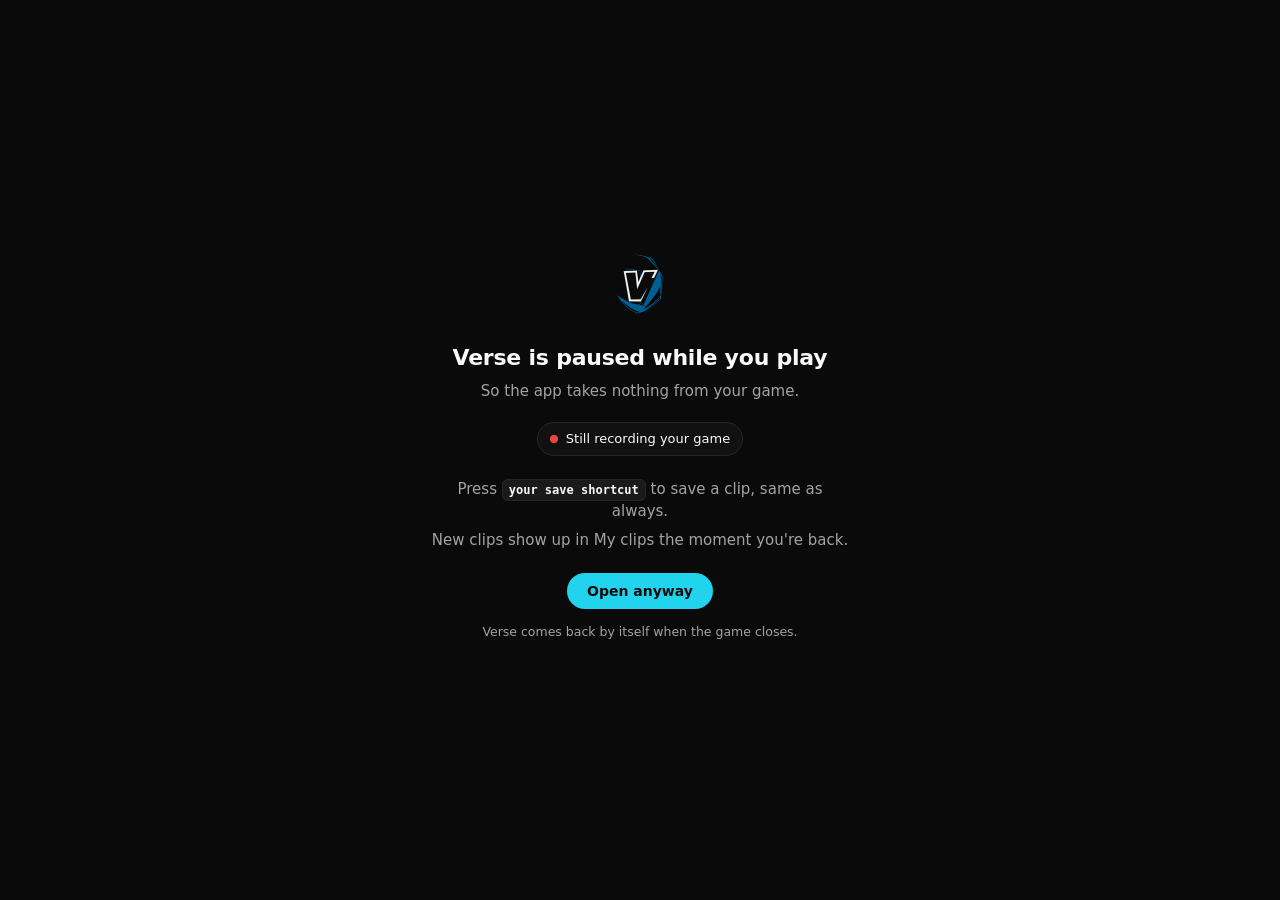
==== ui/paused.html @ d03d49d3 "Release 1.4.0: Verse pauses itself while you play Co-Authored-By: Claude Opus 5.5 <noreply@anthropic" ====
<!doctype html>
<html lang="en">
<head>
<meta charset="utf-8">
<meta name="viewport" content="width=device-width, initial-scale=1">
<title>Verse Platform</title>
<style>
  /* Shown while a game is on. Deliberately still: no animation, no timers, nothing checking in,
     so the window costs the game nothing. */
  :root { color-scheme: dark; }
  html, body { margin: 0; height: 100%; }
  body {
    background: #0a0a0a; color: #fafafa;
    font: 400 15px/1.5 ui-sans-serif, system-ui, "Segoe UI", Roboto, sans-serif;
    display: grid; place-items: center; user-select: none;
  }
  .card { text-align: center; max-width: 420px; padding: 24px; }
  .logo { width: 64px; height: 64px; opacity: .95; }
  h1 { font-size: 22px; margin: 18px 0 6px; letter-spacing: -.01em; }
  p { margin: 0 0 6px; color: #a3a3a3; }
  .rec { display: inline-flex; align-items: center; gap: 8px; margin: 14px 0 22px; padding: 6px 12px;
         border: 1px solid #262626; border-radius: 9999px; background: #111; color: #fafafa; font-size: 13px; }
  .rec i { width: 8px; height: 8px; border-radius: 50%; background: #ef4444; }
  kbd { font: 600 12px/1 ui-monospace, Consolas, monospace; background: #1a1a1a; border: 1px solid #262626;
        border-radius: 6px; padding: 3px 6px; color: #fafafa; }
  button { font: 600 14px/1 ui-sans-serif, system-ui, "Segoe UI", Roboto, sans-serif; color: #0a0a0a; background: #22d3ee; border: 0; border-radius: 9999px;
           padding: 11px 20px; cursor: pointer; }
  button:hover { background: #06b6d4; }
  button:focus-visible { outline: 2px solid #22d3ee; outline-offset: 3px; }
  .small { font-size: 12.5px; margin-top: 14px; }
</style>
</head>
<body>
<main class="card">
  <img class="logo" src="logo.png" alt="Verse Platform">
  <h1>Verse is paused while you play</h1>
  <p>So the app takes nothing from your game.</p>
  <div class="rec"><i></i><span id="what">Still recording your game</span></div>
  <p id="keys">Press <kbd id="hk">your save shortcut</kbd> to save a clip, same as always.</p>
  <p style="margin-bottom:22px">New clips show up in My clips the moment you're back.</p>
  <button id="open" type="button">Open anyway</button>
  <p class="small">Verse comes back by itself when the game closes.</p>
</main>
<script>
  function ready() {
    var api = window.pywebview && window.pywebview.api;
    if (!api) return;
    document.getElementById("open").onclick = function () {
      this.disabled = true;
      this.textContent = "Opening...";
      api.open_anyway();
    };
    api.pause_info().then(function (r) {
      if (!r) return;
      document.getElementById("what").textContent = "Still recording " + r.game;
      document.getElementById("hk").textContent = r.hotkey;
    }).catch(function () {});
  }
  if (window.pywebview && window.pywebview.api) ready();
  else window.addEventListener("pywebviewready", ready, { once: true });
</script>
</body>
</html>
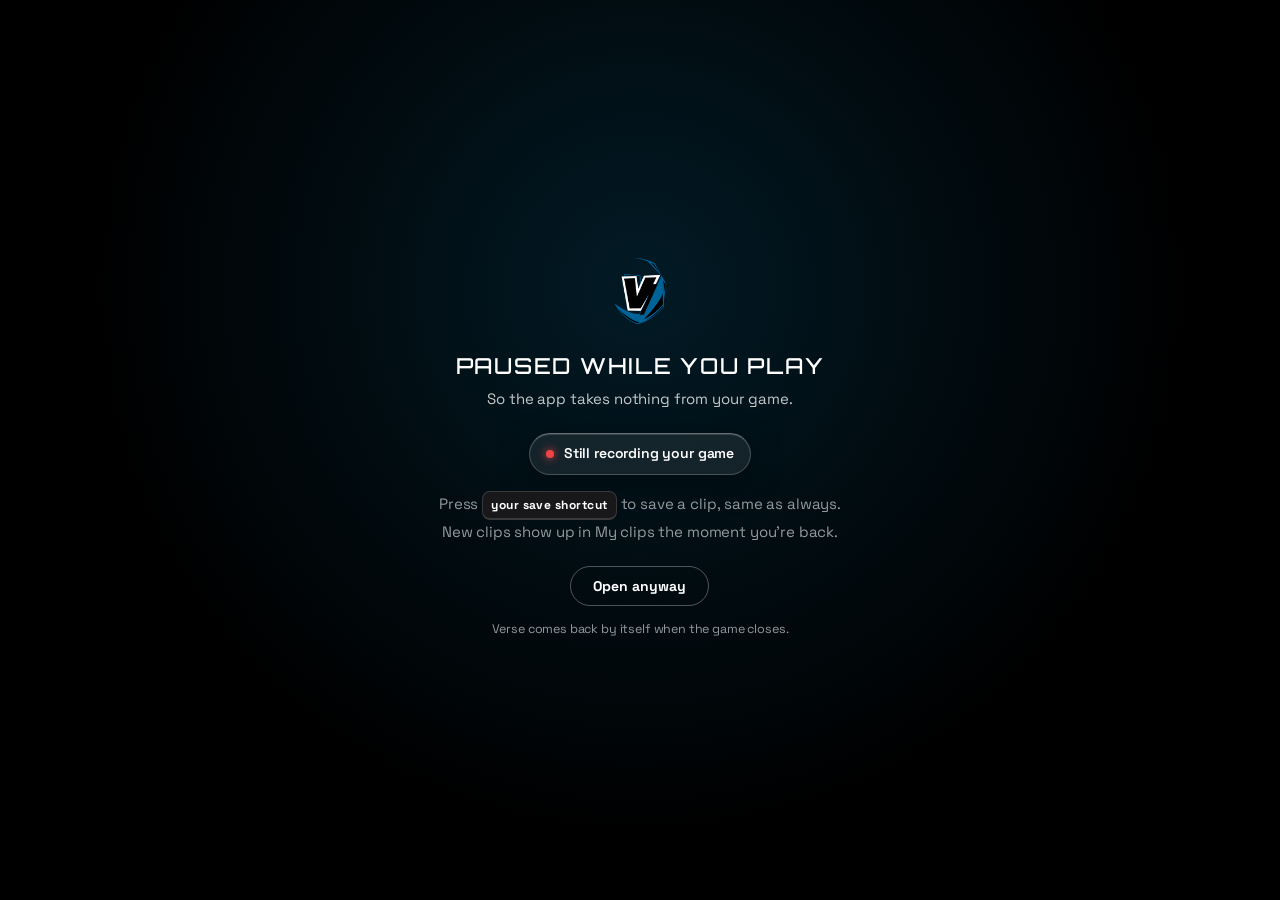
==== commit 110f9302: "New look for the desktop app (held for 1.5.0) Verse blue, Orbitron + Space Grotesk, glass pop-ups, g" ====
--- a/ui/paused.html
+++ b/ui/paused.html
@@ -7,35 +7,42 @@
 <style>
   /* Shown while a game is on. Deliberately still: no animation, no timers, nothing checking in,
      so the window costs the game nothing. */
+  @font-face { font-family: "Space Grotesk"; src: url("fonts/SpaceGrotesk.ttf") format("truetype"); font-weight: 300 700; }
+  @font-face { font-family: "Orbitron"; src: url("fonts/Orbitron.ttf") format("truetype"); font-weight: 400 900; }
   :root { color-scheme: dark; }
   html, body { margin: 0; height: 100%; }
   body {
-    background: #0a0a0a; color: #fafafa;
-    font: 400 15px/1.5 ui-sans-serif, system-ui, "Segoe UI", Roboto, sans-serif;
+    background: radial-gradient(circle at 50% 32%, rgba(13, 162, 231, .16), #000 62%) #000; color: #fff;
+    font: 400 15px/1.5 "Space Grotesk", "Segoe UI", system-ui, sans-serif; letter-spacing: -.01em;
     display: grid; place-items: center; user-select: none;
   }
-  .card { text-align: center; max-width: 420px; padding: 24px; }
-  .logo { width: 64px; height: 64px; opacity: .95; }
-  h1 { font-size: 22px; margin: 18px 0 6px; letter-spacing: -.01em; }
-  p { margin: 0 0 6px; color: #a3a3a3; }
-  .rec { display: inline-flex; align-items: center; gap: 8px; margin: 14px 0 22px; padding: 6px 12px;
-         border: 1px solid #262626; border-radius: 9999px; background: #111; color: #fafafa; font-size: 13px; }
-  .rec i { width: 8px; height: 8px; border-radius: 50%; background: #ef4444; }
-  kbd { font: 600 12px/1 ui-monospace, Consolas, monospace; background: #1a1a1a; border: 1px solid #262626;
-        border-radius: 6px; padding: 3px 6px; color: #fafafa; }
-  button { font: 600 14px/1 ui-sans-serif, system-ui, "Segoe UI", Roboto, sans-serif; color: #0a0a0a; background: #22d3ee; border: 0; border-radius: 9999px;
-           padding: 11px 20px; cursor: pointer; }
-  button:hover { background: #06b6d4; }
-  button:focus-visible { outline: 2px solid #22d3ee; outline-offset: 3px; }
+  .card { text-align: center; max-width: 440px; padding: 24px; }
+  .logo { width: 72px; height: 72px; }
+  h1 { font: 500 22px/1.3 "Orbitron", sans-serif; letter-spacing: .08em; text-transform: uppercase; margin: 18px 0 8px; }
+  p { margin: 0 0 6px; color: rgba(240, 240, 240, .62); }
+  .lead { color: rgba(240, 240, 240, .82); }
+  .rec { display: inline-flex; align-items: center; gap: 10px; margin: 16px 0 18px; height: 40px; padding: 0 16px;
+         border: 1px solid rgba(255, 255, 255, .22); border-top-color: rgba(255, 255, 255, .34); border-radius: 9999px;
+         background: rgba(255, 255, 255, .08); color: #fff; font-size: 14px; font-weight: 600;
+         box-shadow: inset 0 1px 0 rgba(255, 255, 255, .14), 0 8px 32px rgba(0, 0, 0, .35); }
+  .rec img { width: 20px; height: 20px; border-radius: 5px; }
+  .rec img[hidden] { display: none; }
+  .rec i { width: 8px; height: 8px; border-radius: 50%; background: #ef4444; box-shadow: 0 0 8px #ef4444; }
+  kbd { font: 700 12px/1 "Space Grotesk", sans-serif; letter-spacing: .04em; background: #18181b; border: 1px solid rgba(255, 255, 255, .14);
+        border-bottom-width: 2px; border-radius: 8px; padding: 5px 8px; color: #fff; }
+  button { font: 700 14px/1 "Space Grotesk", sans-serif; color: #fff; background: transparent; border: 1px solid rgba(255, 255, 255, .3);
+           border-radius: 9999px; padding: 12px 22px; cursor: pointer; }
+  button:hover { background: rgba(255, 255, 255, .06); border-color: rgba(255, 255, 255, .5); }
+  button:focus-visible { outline: 2px solid #3db5ee; outline-offset: 3px; }
   .small { font-size: 12.5px; margin-top: 14px; }
 </style>
 </head>
 <body>
 <main class="card">
   <img class="logo" src="logo.png" alt="Verse Platform">
-  <h1>Verse is paused while you play</h1>
-  <p>So the app takes nothing from your game.</p>
-  <div class="rec"><i></i><span id="what">Still recording your game</span></div>
+  <h1>Paused while you play</h1>
+  <p class="lead">So the app takes nothing from your game.</p>
+  <div class="rec"><img id="game" alt="" hidden><i></i><span id="what">Still recording your game</span></div>
   <p id="keys">Press <kbd id="hk">your save shortcut</kbd> to save a clip, same as always.</p>
   <p style="margin-bottom:22px">New clips show up in My clips the moment you're back.</p>
   <button id="open" type="button">Open anyway</button>
@@ -53,6 +60,11 @@
     api.pause_info().then(function (r) {
       if (!r) return;
       document.getElementById("what").textContent = "Still recording " + r.game;
+      var slug = String(r.game || "").toLowerCase().replace(/[^a-z0-9]+/g, "-").replace(/^-|-$/g, "");
+      if (/^wow-/.test(slug)) slug = "world-of-warcraft";
+      var im = document.getElementById("game");
+      im.onload = function () { im.hidden = false; };
+      im.src = "games/" + slug + ".png";
       document.getElementById("hk").textContent = r.hotkey;
     }).catch(function () {});
   }
